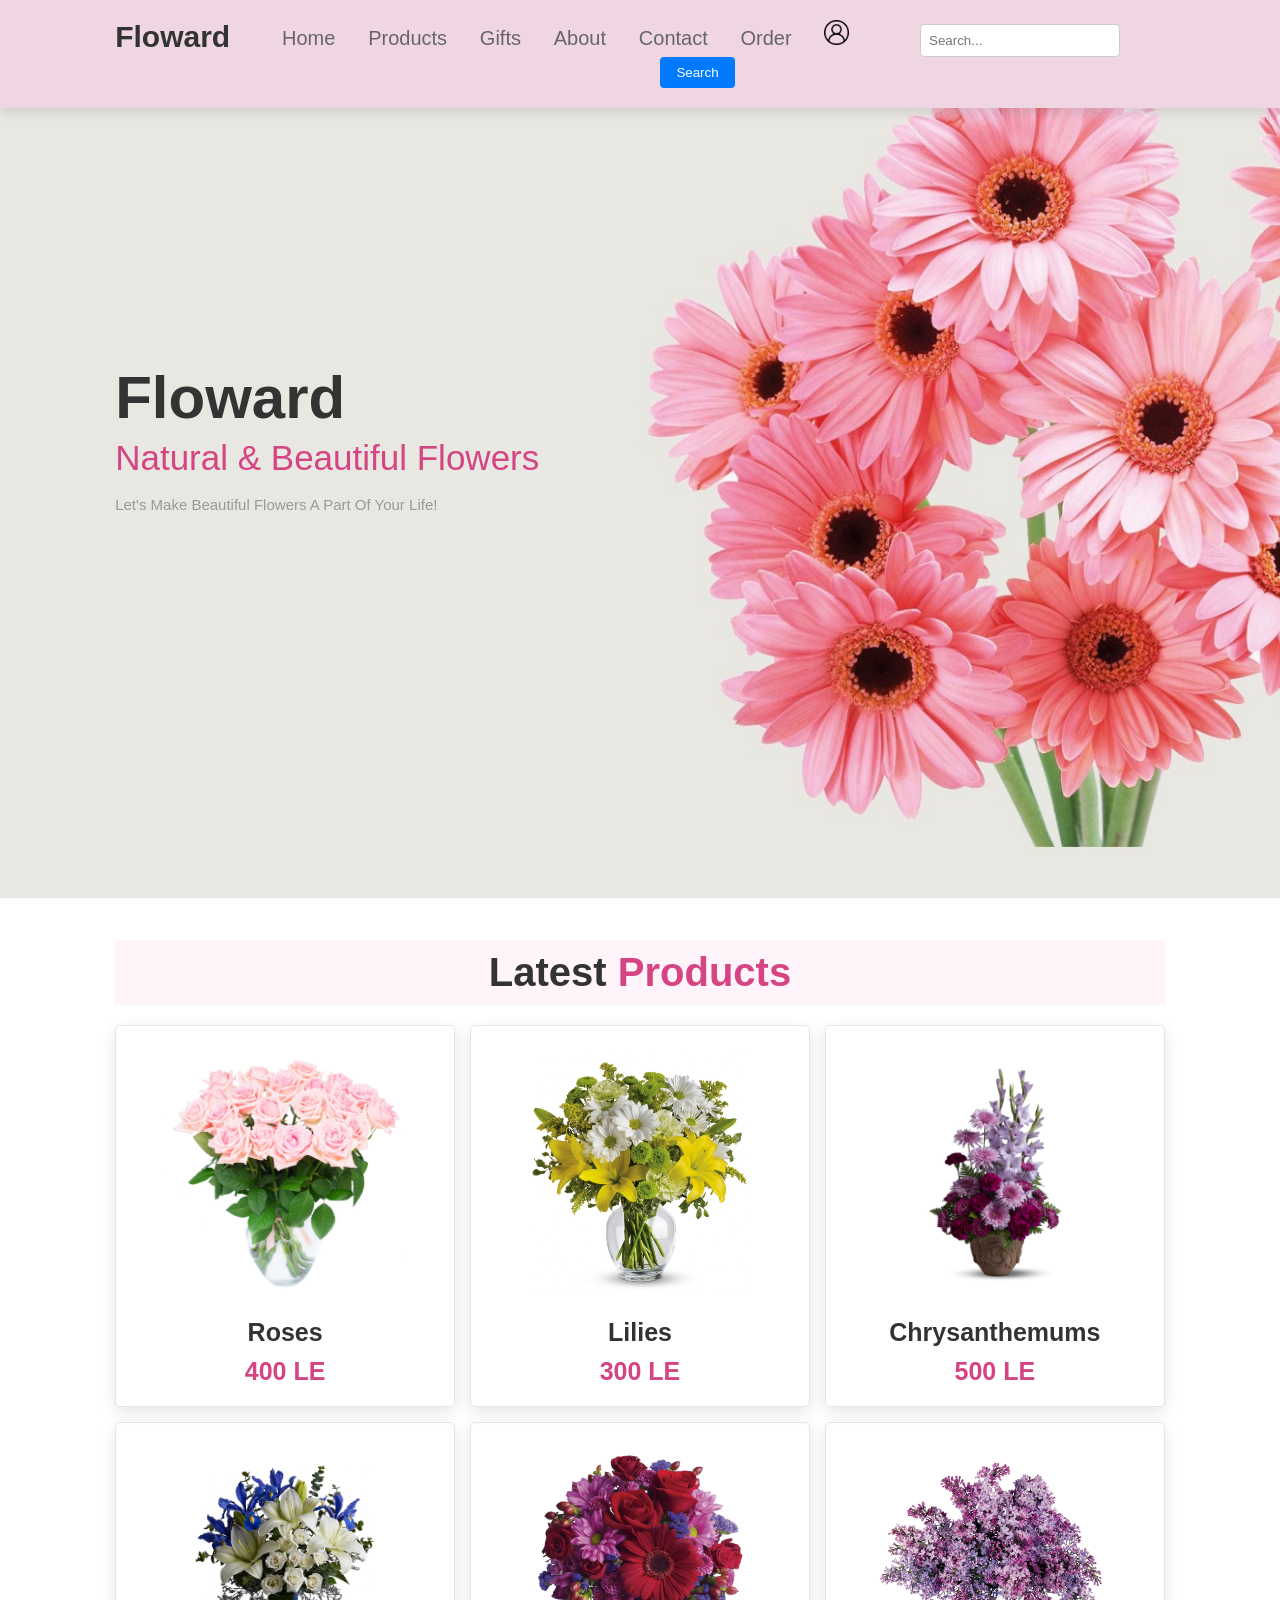
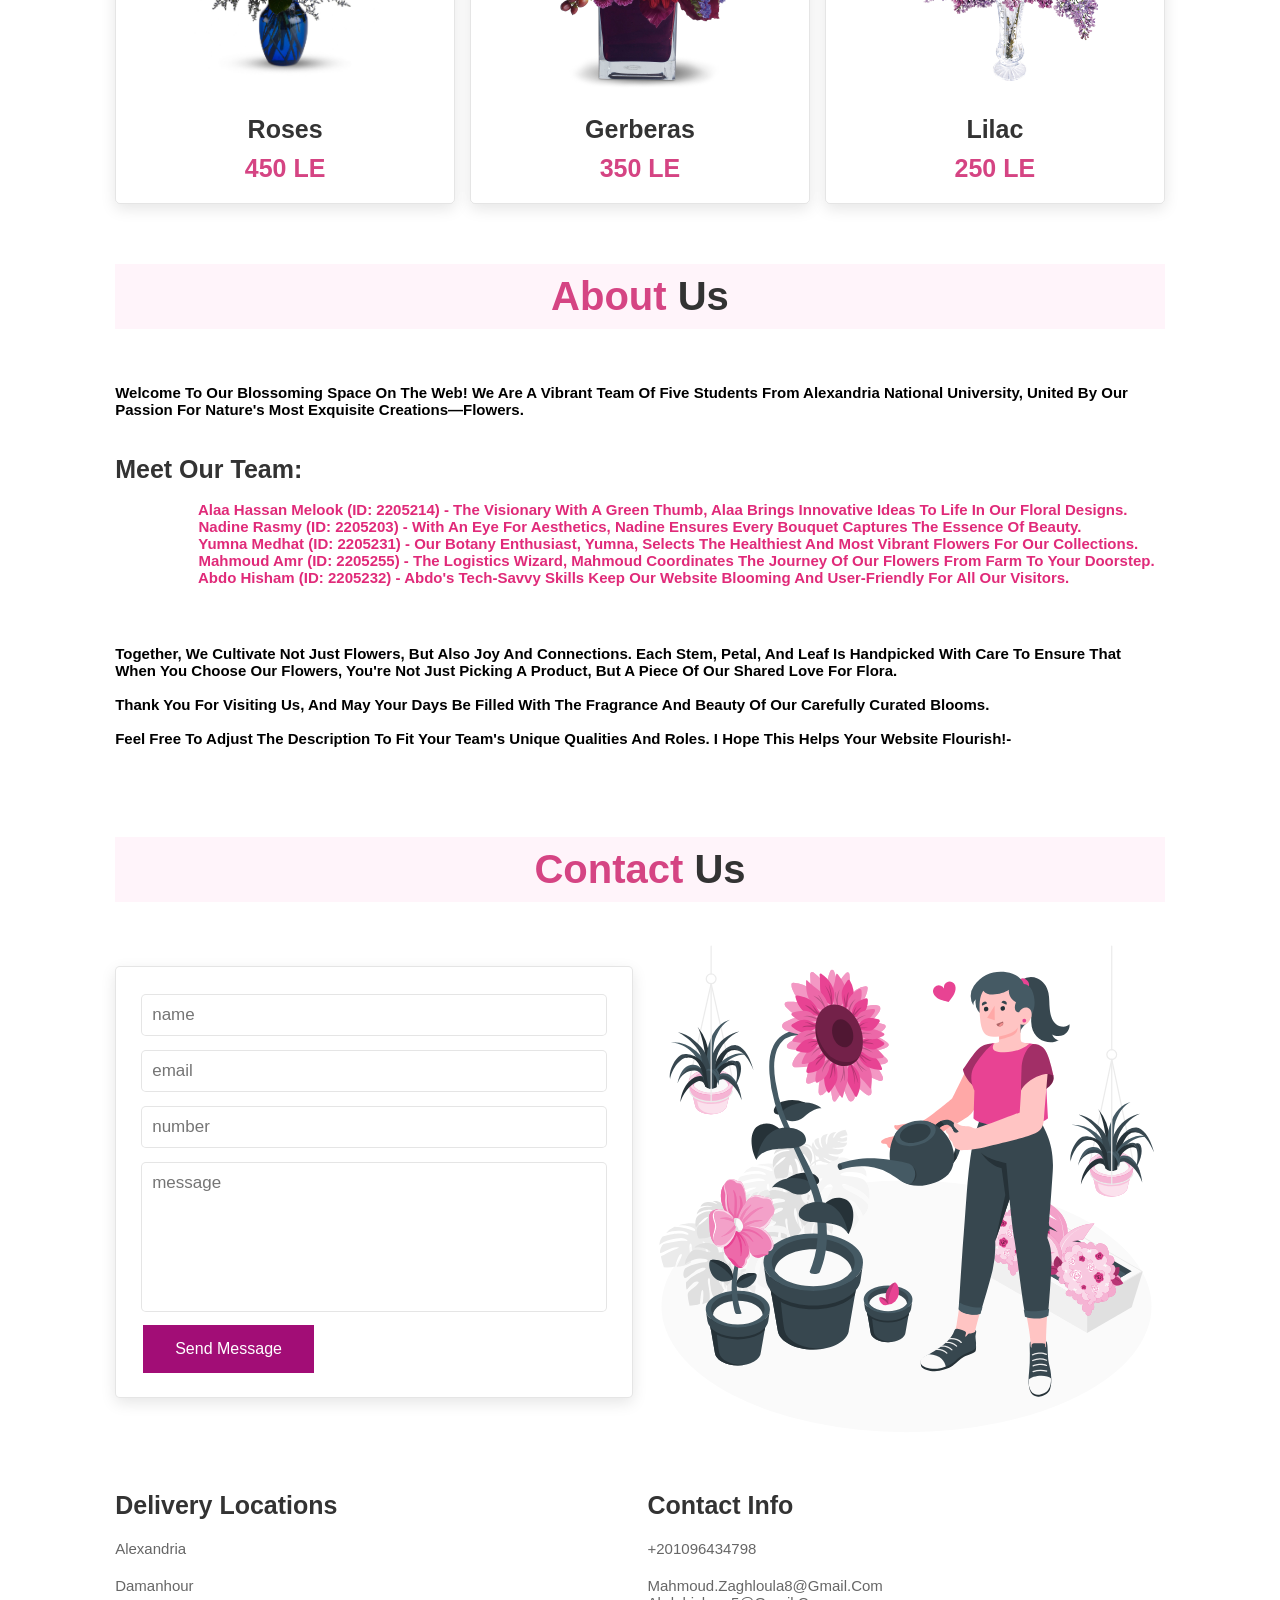
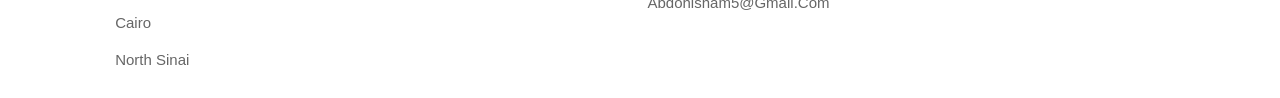
==== index.html @ 8213e1e5 "first commit" ====
<!DOCTYPE html>
<html lang="en">

<head>
    <meta charset="UTF-8">
    <meta http-equiv="X-UA-Compatible" content="IE=edge">
    <meta name="viewport" content="width=device-width, initial-scale=1.0">
    <link rel='stylesheet' type='text/css' media='screen' href='style.css'>
    <script src='script.js'></script>
    <title>Flower</title>      
</head>

<body>
    <header>
        <p class="logo">Floward<span></span></p>

         <nav class="navbar">
            <a href="#home" onclick="navigateTo('home')">home</a>
            <a href="#products" onclick="navigateTo('products')">products</a>
            <a href="gifts.html" onclick="navigateTo('gifts')">gifts</a>
            <a href="#about" onclick="navigateTo('about')">about</a>
            <a href="#contact" onclick="navigateTo('contact')">contact</a>
            <a href="payment.html" onclick="navigateTo('order')">order</a>
            <a href="register_form.php">
                <img src="images\user_1144760.png" alt="logo" width="25" height="25">
            </a>
            <input type="text" id="search" placeholder="Search...">
            <button type="button" id="search-button">Search</button>
            </div>
        </nav>
    </header>
                
    <section class="home" id="home">

        <div class="content">
            <h3>Floward</h3>
            <span> natural & beautiful flowers </span>
            <p>Let's make beautiful flowers a part of your life!</p>
            <br>
        </div>

    </section>

    <section class="products" id="products">

        <h1 class="heading"> latest <span>products</span> </h1>

        <div class="box-container">

            <div class="box">

                <div class="image">
                    <img src="images\Boq 1.jpg" alt="">
                    <div class="icons">

                        <a href="payment.html" class="cart-btn">BUY</a>

                    </div>
                </div>
                <div class="content">
                    <h3>Roses</h3>
                    <div class="price"> 400 LE <span></span> </div>
                </div>
            </div>

            <div class="box">

                <div class="image">
                    <img src="images\Boq 2.jpg" alt="">
                    <div class="icons">

                        <a href="payment.html" class="cart-btn">BUY</a>
                    </div>
                </div>
                <div class="content">
                    <h3>Lilies</h3>
                    <div class="price"> 300 LE </div>
                </div>
            </div>

            <div class="box">

                <div class="image">
                    <img src="images\Boq 3.jpg" alt="">
                    <div class="icons">

                        <a href="payment.html" class="cart-btn">BUY</a>

                    </div>
                </div>
                <div class="content">
                    <h3>Chrysanthemums</h3>
                    <div class="price"> 500 LE </div>
                </div>
            </div>

            <div class="box">

                <div class="image">
                    <img src="images\Boq 4.jpg" alt="">
                    <div class="icons">

                        <a href="payment.html" class="cart-btn">BUY</a>

                    </div>
                </div>
                <div class="content">
                    <h3>Roses</h3>
                    <div class="price"> 450 LE </div>
                </div>
            </div>

            <div class="box">

                <div class="image">
                    <img src="images\Boq 6.jpg" alt="">
                    <div class="icons">

                        <a href="payment.html" class="cart-btn">BUY</a>

                    </div>
                </div>
                <div class="content">
                    <h3>Gerberas</h3>
                    <div class="price"> 350 LE </div>
                </div>
            </div>

            <div class="box">

                <div class="image">
                    <img src="images\Boq 7.jpg" alt="">
                    <div class="icons">
                        <a href="payment.html" class="cart-btn">BUY</a>
                    </div>
                </div>
                <div class="content">
                    <h3>Lilac</h3>
                    <div class="price"> 250 LE </div>
                </div>
            </div>



    </section>

<!-------------------------------------------------------------------------------------------------->

    <section class="about" id="about">

        <h1 class="heading"> <span> about </span> us </h1>
        

        <div class="row">



            <div class="content">
                <p><h1>Welcome to our blossoming space on the web! We are a vibrant team of five students from Alexandria National University, united by our passion for nature's most exquisite creations—flowers.</h1></p>

              <br><br>
              <h2> Meet Our Team: </h2>
                <pre><h3>
                    Alaa Hassan Melook (ID: 2205214) - The visionary with a green thumb, Alaa brings innovative ideas to life in our floral designs.
                    Nadine Rasmy (ID: 2205203) - With an eye for aesthetics, Nadine ensures every bouquet captures the essence of beauty.
                    Yumna Medhat (ID: 2205231) - Our botany enthusiast, Yumna, selects the healthiest and most vibrant flowers for our collections.
                    Mahmoud Amr (ID: 2205255) - The logistics wizard, Mahmoud coordinates the journey of our flowers from farm to your doorstep.
                    Abdo Hisham (ID: 2205232) - Abdo's tech-savvy skills keep our website blooming and user-friendly for all our visitors.
                </h3>
               </pre></div><h1>
                Together, we cultivate not just flowers, but also joy and connections. Each stem, petal, and leaf is handpicked with care to ensure that when you choose our flowers, you're not just picking a product, but a piece of our shared love for flora.
                <br><br>
                Thank you for visiting us, and may your days be filled with the fragrance and beauty of our carefully curated blooms. <br><br>
                Feel free to adjust the description to fit your team's unique qualities and roles. I hope this helps your website flourish!-
            </h1>
        </div>
    </section>
            </div>

        </div>

    </section>

    <!-------------------------------------------------------------------------------------------------->
    
    <section class="contact" id="contact">

        <h1 class="heading"> <span> contact </span> us </h1>

        <div class="row">
            <form action="contact.php" method="post">
                <input type="text" name="name" placeholder="name" class="box">
                <input type="email" name="email" placeholder="email" class="box">
                <input type="number" name="number" placeholder="number" class="box">
                <textarea name="message" class="box" placeholder="message" id="" cols="30" rows="10"></textarea>
                <button type="submit" class="submit-btn">Send Message</button>
            </form>

            <div class="image">
                <img src="images\contact-img.svg" alt="">
            </div>

        </div>

    </section>
</section>


<section class="footer">

    <div class="box-container">
        <div class="box">
            <h3>Delivery locations</h3>
            <a href="#">Alexandria</a>
            <a href="#">Damanhour</a>
            <a href="#">Cairo</a>
            <a href="#">North Sinai</a>
        </div>

        <div class="box">
            <h3>contact info</h3>
            <a>+201096434798</a>
            <a href="#">mahmoud.zaghloula8@gmail.com <br>
                        abdohisham5@gmail.com</a>
        </div>
    </div>
   
<!-------------------------------------------------------------------------------------------------->
---- style.css ----
:root{
    --pink:#d54483;
}

*{
    margin:0; padding:0;
    box-sizing: border-box;
    font-family: Verdana, Geneva, Tahoma, sans-serif;
    text-transform: capitalize;
    transition: .1s linear;
    text-decoration: none;
    scroll-behavior: smooth;
}

html{
    font-size: 62.5%;
}

section{
    padding:2rem 9%;
}

.heading{
    text-align: center;
    font-size: 4rem;
    color:#333;
    padding:1rem;
    margin:2rem 0;
    background:rgba(255, 51, 153,.05);
    
}

.list {font-size: 15px;
 }

.heading span{
    color:var(--pink);
}

.btn{
    display: inline-block;
    margin-top: 1rem;
    border-radius: 5rem;
    background:#333;
    color:#fff;
    padding:.9rem 3.5rem;
    cursor: pointer;
    font-size: 1.7rem;
}

.btn:hover{
    background:var(--pink);
}

header{
    position: fixed;
    top:0; left:0; right:0;
    background:#f0d5e2;
    padding:2rem 9%;
    display: flex;
    text-align: center;
    justify-content: space-between;
    z-index: 1000;
    box-shadow: 0 .5rem 1rem rgba(0,0,0,.1);
    
    
}

header .logo{
    font-size: 3rem;
    color:#333;
    font-weight: bold;
}

header .logo span{
    color:var(--pink);
}

header .navbar a{
    font-size: 2rem;
    padding:0 1.5rem;
    color:#666;
    
}

header .navbar a:hover{
    color:var(--pink);
}


header .fa-bars{
    font-size: 3rem;
    color:#333;
    border-radius: .5rem;
    padding:.5rem 1.5rem;
    cursor: pointer;
    border:.1rem solid rgba(0,0,0,.3);
    display: none;
}
.home{
    display: flex;
    align-items: center;
    min-height: 100vh;
    background:url(images/slide-01.jpg) no-repeat;
    background-size: cover;
    background-position: center;
}

.home .content{
    max-width: 50rem;
}

.home .content h3{
    font-size: 6rem;
    color:#333;
}

.home .content span{
    font-size: 3.5rem;
    color:var(--pink);
    padding:1rem 0;
    line-height: 1.5;
}

.home .content p{
    font-size: 1.5rem;
    color:#999;
    padding:1rem 0;
    line-height: 1.5;
}

.about .row{
    display: flex;
    align-items: center;
    gap:2rem;
    flex-wrap: wrap;
    padding:2rem 0;
    padding-bottom: 3rem;
}

.about .row .content p{
    font-size: 1.5rem;
    color:#999;
    padding:.5rem 0;
    padding-top: 1rem;
    line-height: 1.5;
}
.about .content h2{
    color: #333;
    font-size: 2.5rem;
}
.about .content h3{
    color: #e02a79;
    font-size: 1.5rem;
}
.products .box-container{
    display: flex;
    flex-wrap: wrap;
    gap:1.5rem;
}

.products .box-container .box{
    flex:1 1 30rem;
    box-shadow: 0 .5rem 1.5rem rgba(0,0,0,.1);
    border-radius: .5rem;
    border:.1rem solid rgba(0,0,0,.1);
    position: relative;    
}


.products .box-container .box .image{
    position: relative;
    text-align: center;
    padding-top: 2rem;
    overflow:hidden;
}

.products .box-container .box .image img{
    height:25rem;
}

.products .box-container .box:hover .image img{
    transform: scale(1.1);
}

.products .box-container .box .image .icons{
    position: absolute;
    bottom:-7rem; left:0; right:0;
    display: flex;
}

.products .box-container .box:hover .image .icons{
    bottom:0;
}

.products .box-container .box .image .icons a{
    height: 5rem;
    line-height: 5rem;
    font-size: 2rem;
    width:50%;
    background:var(--pink);
    color:#fff;
}

.products .box-container .box .image .icons .cart-btn{
    border-left: .1rem solid #fff7;
    border-right: .1rem solid #fff7;
    width:100%;
}

.products .box-container .box .image .icons a:hover{
    background:#333;
}

.products .box-container .box .content{
    padding:2rem;
    text-align: center;
}

.products .box-container .box .content h3{
    font-size: 2.5rem;
    color:#333;
}

.products .box-container .box .content .price{
    font-size: 2.5rem;
    color:var(--pink);
    font-weight: bolder;
    padding-top: 1rem;
}

.products .box-container .box .content .price span{
    font-size: 1.5rem;
    color:#adaaaa;
    font-weight: lighter;
    text-decoration: line-through;
}


.contact .row{
    display: flex;
    flex-wrap: wrap-reverse;
    gap:1.5rem;
    align-items: center;
}

.contact .row form{
    flex:1 1 40rem;
    padding:2rem 2.5rem;
    box-shadow: 0 .5rem 1.5rem rgba(0,0,0,.1);
    border:.1rem solid rgba(0,0,0,.1);
    background: #fff;
    border-radius: .5rem;
}

.contact .row .image{
    flex:1 1 40rem;
}

.contact .row .image img{
    width: 100%;
}

.contact .row form .box{
    padding:1rem;
    font-size: 1.7rem;
    color:#333;
    text-transform: none;
    border:.1rem solid rgba(0,0,0,.1);
    border-radius: .5rem;
    margin:.7rem 0;
    width: 100%;
}

.contact .row form .box:focus{
    border-color: var(--pink);
}

.contact .row form textarea{
    height: 15rem;
    resize: none;
}

.footer .box-container{
    display: flex;
    flex-wrap: wrap;
    gap:1.5rem;
}

.footer .box-container .box{
    flex:1 1 25rem;
}

.footer .box-container .box h3{
    color:#333;
    font-size: 2.5rem;
    padding:1rem 0;
}

.footer .box-container .box a{
    display: block;
    color:#666;
    font-size: 1.5rem;
    padding:1rem 0;
}

.footer .box-container .box a:hover{
    color:var(--pink);
    text-decoration: underline;
}


.search-container {
display: flex;
align-items: center;
}

#search {
padding: 8px;
border: 1px solid #ccc;
border-radius: 4px;
margin-right: 8px;
width: 200px;
margin-left: 50px;
}

#search-button {
padding: 8px 16px;
border: none;
background-color: #007bff;
color: #fff;
border-radius: 4px;
cursor: pointer;
}

#search-button:hover {
background-color: #0056b3;
}
.container{
    min-height: 100vh;
    display: flex;
    align-items: center;
    justify-content: center;
    padding:20px;
    padding-bottom: 60px;
 }
 
 .container .content{
    text-align: center;
 }
 
 .container .content h3{
    font-size: 30px;
    color:#333;
 }
 
 .container .content h3 span{
    background: rgb(220, 20, 143);
    color:#fff;
    border-radius: 5px;
    padding:0 15px;
 }
 
 .container .content h1{
    font-size: 50px;
    color:#333;
 }
 
 .container .content h1 span{
    color:rgb(220, 20, 163);
 }
 
 .container .content p{
    font-size: 25px;
    margin-bottom: 20px;
 }
 
 .container .content .btn{
    display: inline-block;
    padding:10px 30px;
    font-size: 20px;
    background: #333;
    color:#fff;
    margin:0 5px;
    text-transform: capitalize;
 }
 
 .container .content .btn:hover{
    background: rgb(220, 20, 190);
 }
 
 .form-container{
    min-height: 100vh;
    display: flex;
    align-items: center;
    justify-content: center;
    padding:20px;
    padding-bottom: 60px;
    background: #eee;
 }
 
 .form-container form{
    padding:20px;
    border-radius: 5px;
    box-shadow: 0 5px 10px rgba(0,0,0,.1);
    background: #fff;
    text-align: center;
    width: 500px;
 }
 
 .form-container form h3{
    font-size: 30px;
    text-transform: uppercase;
    margin-bottom: 10px;
    color:#333;
 }
 
 .form-container form input,
 .form-container form select{
    width: 100%;
    padding:10px 15px;
    font-size: 17px;
    margin:8px 0;
    background: #eee;
    border-radius: 5px;
 }
 
 .form-container form select option{
    background: #fff;
 }
 
 .form-container form .form-btn{
    background: #fbd0d9;
    color:rgb(220, 20, 147);
    text-transform: capitalize;
    font-size: 20px;
    cursor: pointer;
 }
 
 .form-container form .form-btn:hover{
    background: rgb(220, 20, 133);
    color:#fff;
 }
 
 .form-container form p{
    margin-top: 10px;
    font-size: 20px;
    color:#333;
 }
 
 .form-container form p a{
    color:rgb(199, 76, 148);
 }
 
 .form-container form .error-msg{
    margin:10px 0;
    display: block;
    background: rgb(240, 51, 218);
    color:#fff;
    border-radius: 5px;
    font-size: 20px;
    padding:10px;
 }
 .submit-btn {
    background-color: #a20d76; /* Blue */
    border: none;
    color: white;
    padding: 15px 32px;
    text-align: center;
    text-decoration: none;
    display: inline-block;
    font-size: 16px;
    margin: 4px 2px;
    cursor: pointer;
    transition-duration: 0.4s;
}

.submit-btn:hover {
    background-color: #0056b3; /* Darker blue */
    color: white;
}
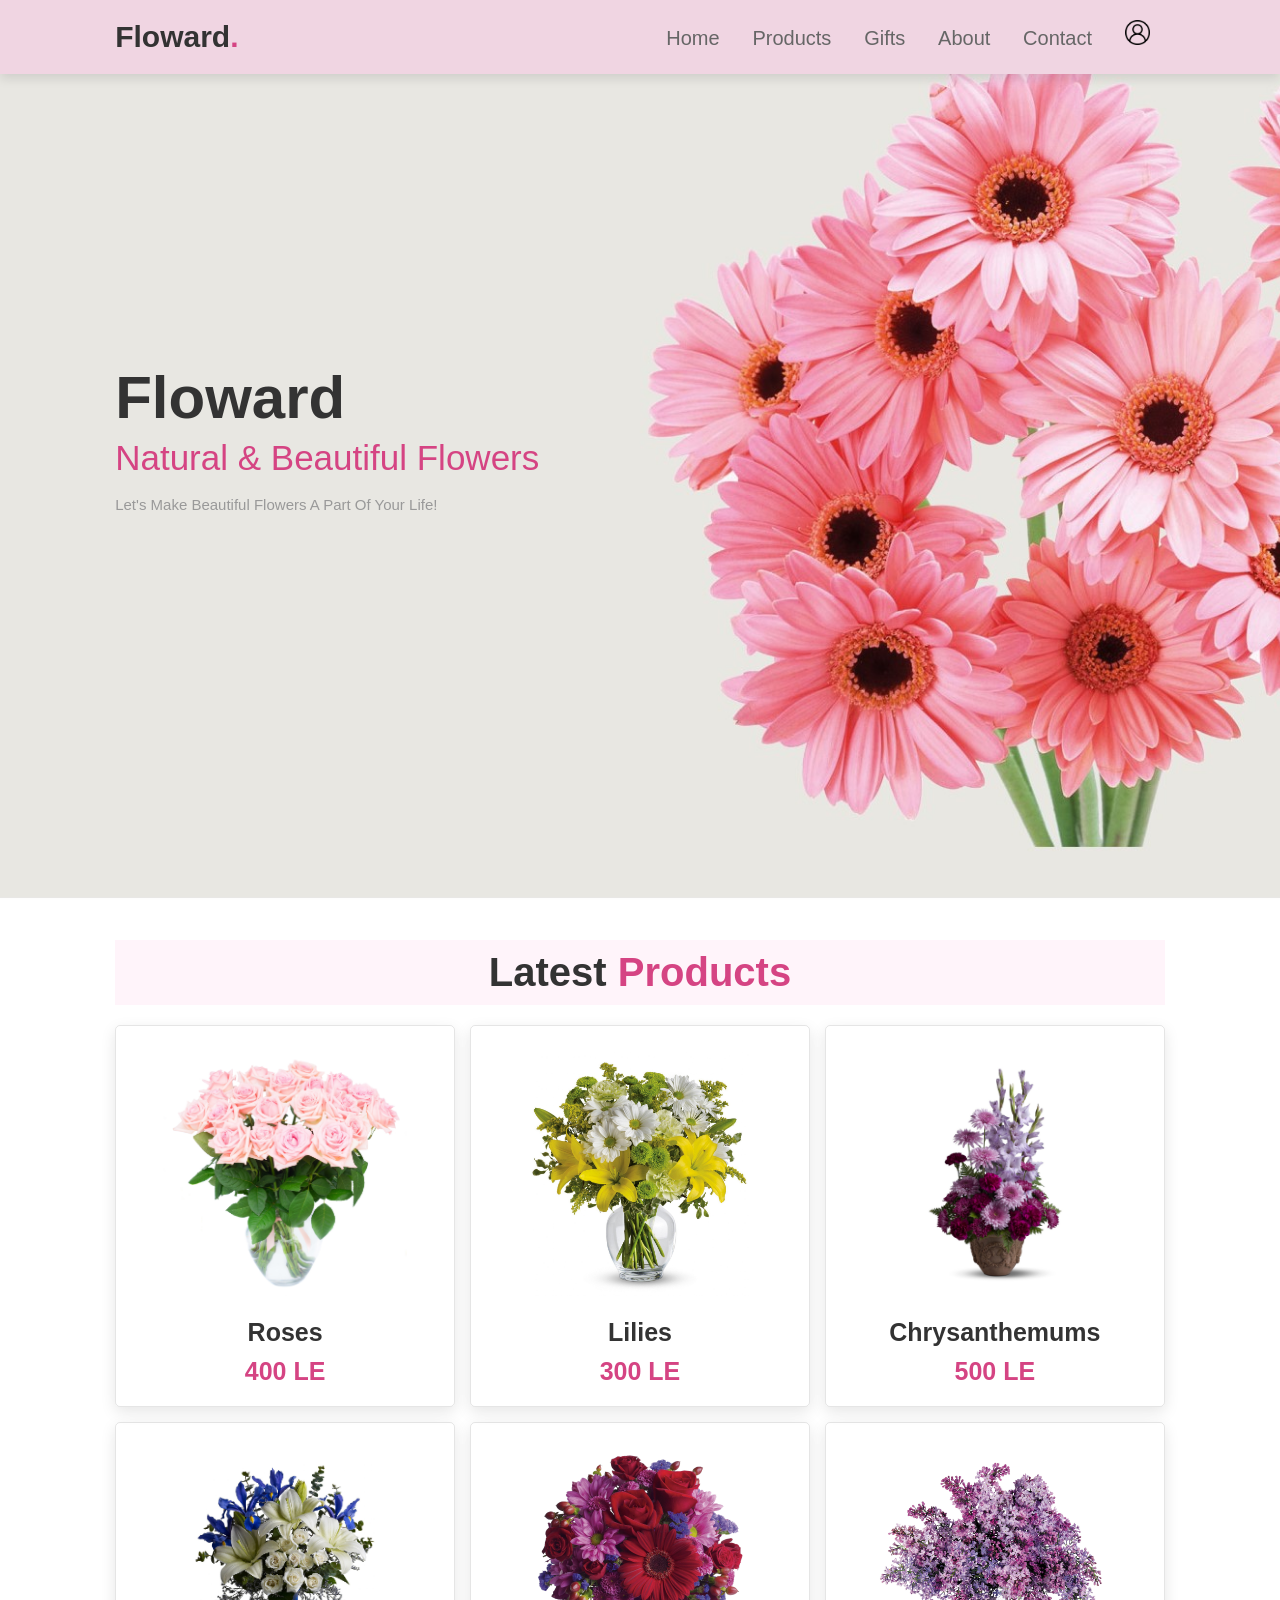
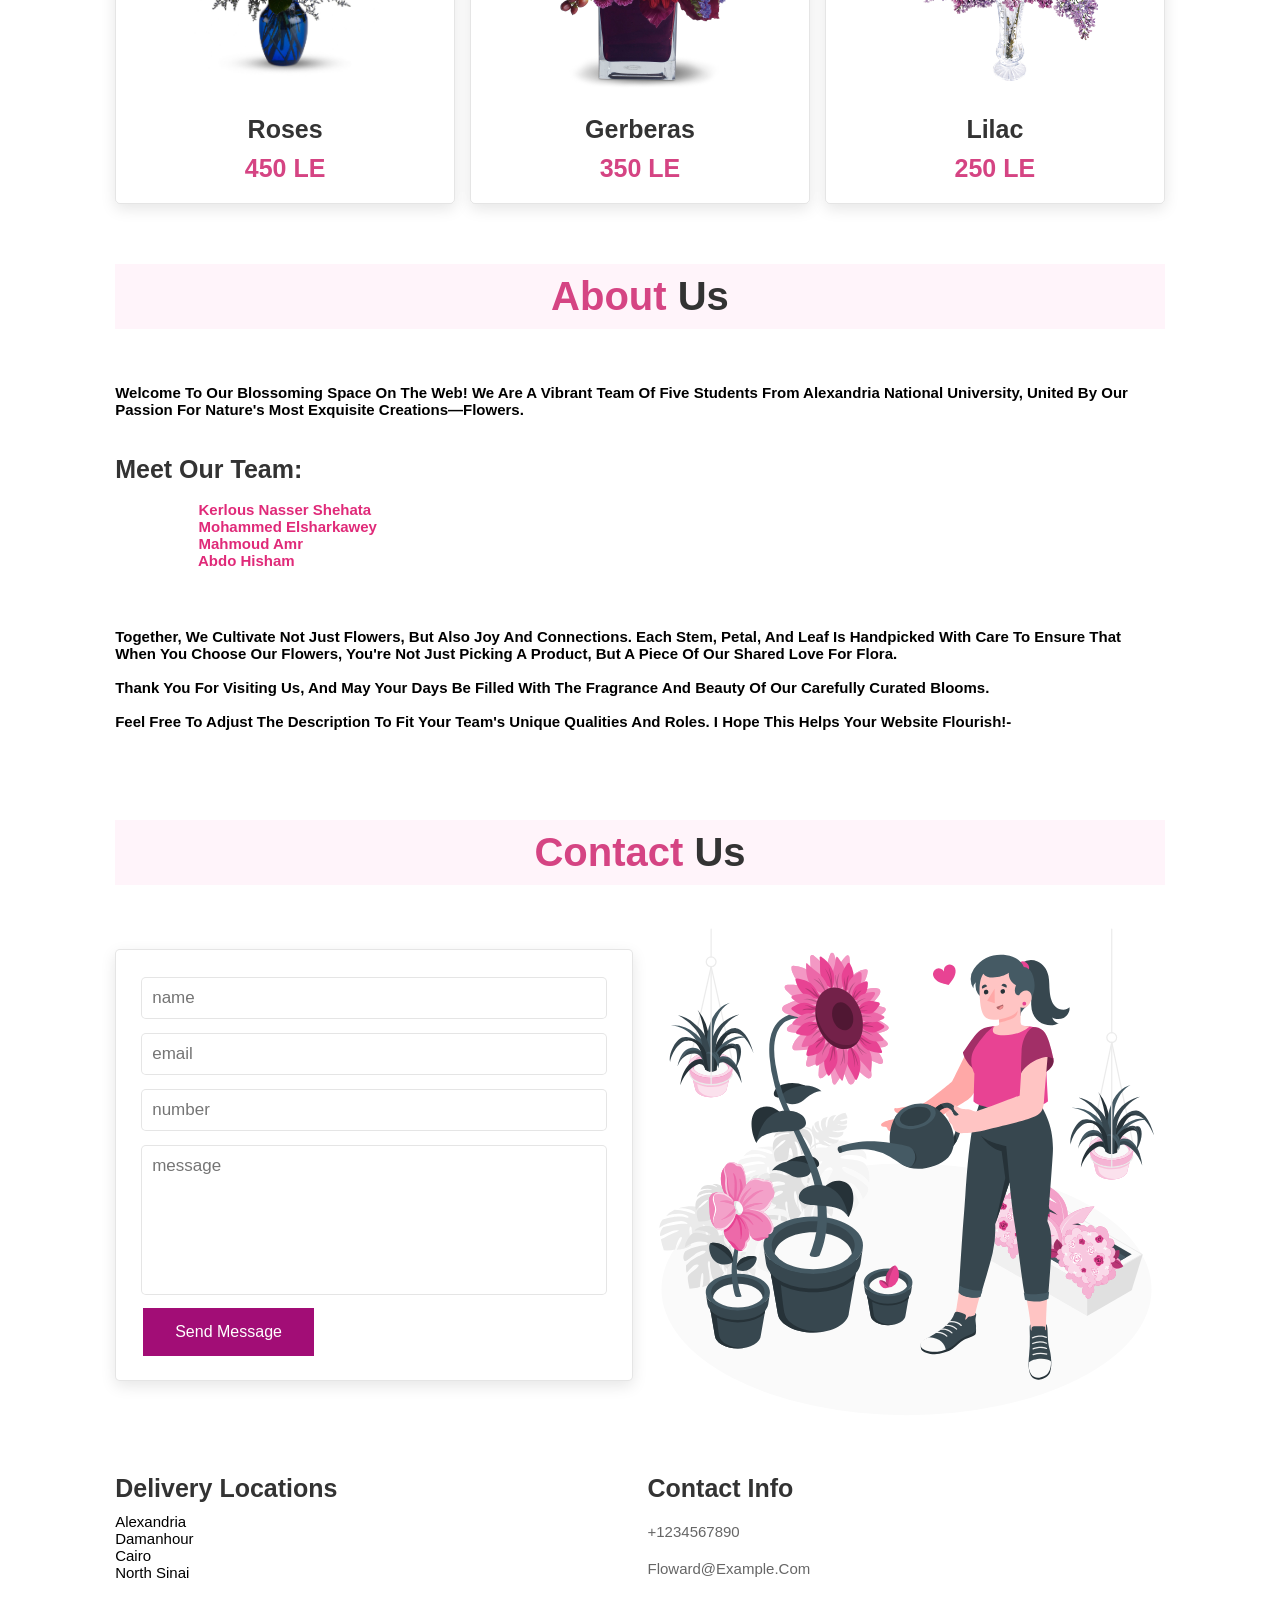
==== commit bb7d0a17: "edits (1)" ====
--- a/index.html
+++ b/index.html
@@ -6,13 +6,12 @@
     <meta http-equiv="X-UA-Compatible" content="IE=edge">
     <meta name="viewport" content="width=device-width, initial-scale=1.0">
     <link rel='stylesheet' type='text/css' media='screen' href='style.css'>
-    <script src='script.js'></script>
     <title>Flower</title>      
 </head>
 
 <body>
     <header>
-        <p class="logo">Floward<span></span></p>
+        <a href="#" class="logo">Floward<span>.</span></a>
 
          <nav class="navbar">
             <a href="#home" onclick="navigateTo('home')">home</a>
@@ -20,12 +19,9 @@
             <a href="gifts.html" onclick="navigateTo('gifts')">gifts</a>
             <a href="#about" onclick="navigateTo('about')">about</a>
             <a href="#contact" onclick="navigateTo('contact')">contact</a>
-            <a href="payment.html" onclick="navigateTo('order')">order</a>
             <a href="register_form.php">
                 <img src="images\user_1144760.png" alt="logo" width="25" height="25">
             </a>
-            <input type="text" id="search" placeholder="Search...">
-            <button type="button" id="search-button">Search</button>
             </div>
         </nav>
     </header>
@@ -161,11 +157,10 @@
               <br><br>
               <h2> Meet Our Team: </h2>
                 <pre><h3>
-                    Alaa Hassan Melook (ID: 2205214) - The visionary with a green thumb, Alaa brings innovative ideas to life in our floral designs.
-                    Nadine Rasmy (ID: 2205203) - With an eye for aesthetics, Nadine ensures every bouquet captures the essence of beauty.
-                    Yumna Medhat (ID: 2205231) - Our botany enthusiast, Yumna, selects the healthiest and most vibrant flowers for our collections.
-                    Mahmoud Amr (ID: 2205255) - The logistics wizard, Mahmoud coordinates the journey of our flowers from farm to your doorstep.
-                    Abdo Hisham (ID: 2205232) - Abdo's tech-savvy skills keep our website blooming and user-friendly for all our visitors.
+                    kerlous nasser shehata 
+                    Mohammed Elsharkawey 
+                    Mahmoud Amr 
+                    Abdo Hisham 
                 </h3>
                </pre></div><h1>
                 Together, we cultivate not just flowers, but also joy and connections. Each stem, petal, and leaf is handpicked with care to ensure that when you choose our flowers, you're not just picking a product, but a piece of our shared love for flora.
@@ -188,7 +183,7 @@
         <h1 class="heading"> <span> contact </span> us </h1>
 
         <div class="row">
-            <form action="contact.php" method="post">
+            <form id="contactForm" method="POST">
                 <input type="text" name="name" placeholder="name" class="box">
                 <input type="email" name="email" placeholder="email" class="box">
                 <input type="number" name="number" placeholder="number" class="box">
@@ -211,18 +206,18 @@
     <div class="box-container">
         <div class="box">
             <h3>Delivery locations</h3>
-            <a href="#">Alexandria</a>
-            <a href="#">Damanhour</a>
-            <a href="#">Cairo</a>
-            <a href="#">North Sinai</a>
+            <p>Alexandria</p>
+            <p>Damanhour</p>
+            <p>Cairo</p>
+            <p>North Sinai</p>
         </div>
 
         <div class="box">
             <h3>contact info</h3>
-            <a>+201096434798</a>
-            <a href="#">mahmoud.zaghloula8@gmail.com <br>
-                        abdohisham5@gmail.com</a>
+            <a href="tel:+1234567890">+1234567890</a>
+            <a  href="mailto:floward@example.com">floward@example.com</a>
         </div>
     </div>
    
+    <script src='script.js'></script>
 <!-------------------------------------------------------------------------------------------------->
--- a/style.css
+++ b/style.css
@@ -1,481 +1,457 @@
-:root{
-    --pink:#d54483;
-}
-
-*{
-    margin:0; padding:0;
-    box-sizing: border-box;
-    font-family: Verdana, Geneva, Tahoma, sans-serif;
-    text-transform: capitalize;
-    transition: .1s linear;
-    text-decoration: none;
-    scroll-behavior: smooth;
-}
-
-html{
-    font-size: 62.5%;
-}
-
-section{
-    padding:2rem 9%;
-}
-
-.heading{
-    text-align: center;
-    font-size: 4rem;
-    color:#333;
-    padding:1rem;
-    margin:2rem 0;
-    background:rgba(255, 51, 153,.05);
-    
-}
-
-.list {font-size: 15px;
- }
-
-.heading span{
-    color:var(--pink);
-}
-
-.btn{
-    display: inline-block;
-    margin-top: 1rem;
-    border-radius: 5rem;
-    background:#333;
-    color:#fff;
-    padding:.9rem 3.5rem;
-    cursor: pointer;
-    font-size: 1.7rem;
-}
-
-.btn:hover{
-    background:var(--pink);
-}
-
-header{
-    position: fixed;
-    top:0; left:0; right:0;
-    background:#f0d5e2;
-    padding:2rem 9%;
-    display: flex;
-    text-align: center;
-    justify-content: space-between;
-    z-index: 1000;
-    box-shadow: 0 .5rem 1rem rgba(0,0,0,.1);
-    
-    
-}
-
-header .logo{
-    font-size: 3rem;
-    color:#333;
-    font-weight: bold;
-}
-
-header .logo span{
-    color:var(--pink);
-}
-
-header .navbar a{
-    font-size: 2rem;
-    padding:0 1.5rem;
-    color:#666;
-    
-}
-
-header .navbar a:hover{
-    color:var(--pink);
-}
-
-
-header .fa-bars{
-    font-size: 3rem;
-    color:#333;
-    border-radius: .5rem;
-    padding:.5rem 1.5rem;
-    cursor: pointer;
-    border:.1rem solid rgba(0,0,0,.3);
-    display: none;
-}
-.home{
-    display: flex;
-    align-items: center;
-    min-height: 100vh;
-    background:url(images/slide-01.jpg) no-repeat;
-    background-size: cover;
-    background-position: center;
-}
-
-.home .content{
-    max-width: 50rem;
-}
-
-.home .content h3{
-    font-size: 6rem;
-    color:#333;
-}
-
-.home .content span{
-    font-size: 3.5rem;
-    color:var(--pink);
-    padding:1rem 0;
-    line-height: 1.5;
-}
-
-.home .content p{
-    font-size: 1.5rem;
-    color:#999;
-    padding:1rem 0;
-    line-height: 1.5;
-}
-
-.about .row{
-    display: flex;
-    align-items: center;
-    gap:2rem;
-    flex-wrap: wrap;
-    padding:2rem 0;
-    padding-bottom: 3rem;
-}
-
-.about .row .content p{
-    font-size: 1.5rem;
-    color:#999;
-    padding:.5rem 0;
-    padding-top: 1rem;
-    line-height: 1.5;
-}
-.about .content h2{
-    color: #333;
-    font-size: 2.5rem;
-}
-.about .content h3{
-    color: #e02a79;
-    font-size: 1.5rem;
-}
-.products .box-container{
-    display: flex;
-    flex-wrap: wrap;
-    gap:1.5rem;
-}
-
-.products .box-container .box{
-    flex:1 1 30rem;
-    box-shadow: 0 .5rem 1.5rem rgba(0,0,0,.1);
-    border-radius: .5rem;
-    border:.1rem solid rgba(0,0,0,.1);
-    position: relative;    
-}
-
-
-.products .box-container .box .image{
-    position: relative;
-    text-align: center;
-    padding-top: 2rem;
-    overflow:hidden;
-}
-
-.products .box-container .box .image img{
-    height:25rem;
-}
-
-.products .box-container .box:hover .image img{
-    transform: scale(1.1);
-}
-
-.products .box-container .box .image .icons{
-    position: absolute;
-    bottom:-7rem; left:0; right:0;
-    display: flex;
-}
-
-.products .box-container .box:hover .image .icons{
-    bottom:0;
-}
-
-.products .box-container .box .image .icons a{
-    height: 5rem;
-    line-height: 5rem;
-    font-size: 2rem;
-    width:50%;
-    background:var(--pink);
-    color:#fff;
-}
-
-.products .box-container .box .image .icons .cart-btn{
-    border-left: .1rem solid #fff7;
-    border-right: .1rem solid #fff7;
-    width:100%;
-}
-
-.products .box-container .box .image .icons a:hover{
-    background:#333;
-}
-
-.products .box-container .box .content{
-    padding:2rem;
-    text-align: center;
-}
-
-.products .box-container .box .content h3{
-    font-size: 2.5rem;
-    color:#333;
-}
-
-.products .box-container .box .content .price{
-    font-size: 2.5rem;
-    color:var(--pink);
-    font-weight: bolder;
-    padding-top: 1rem;
-}
-
-.products .box-container .box .content .price span{
-    font-size: 1.5rem;
-    color:#adaaaa;
-    font-weight: lighter;
-    text-decoration: line-through;
-}
-
-
-.contact .row{
-    display: flex;
-    flex-wrap: wrap-reverse;
-    gap:1.5rem;
-    align-items: center;
-}
-
-.contact .row form{
-    flex:1 1 40rem;
-    padding:2rem 2.5rem;
-    box-shadow: 0 .5rem 1.5rem rgba(0,0,0,.1);
-    border:.1rem solid rgba(0,0,0,.1);
-    background: #fff;
-    border-radius: .5rem;
-}
-
-.contact .row .image{
-    flex:1 1 40rem;
-}
-
-.contact .row .image img{
-    width: 100%;
-}
-
-.contact .row form .box{
-    padding:1rem;
-    font-size: 1.7rem;
-    color:#333;
-    text-transform: none;
-    border:.1rem solid rgba(0,0,0,.1);
-    border-radius: .5rem;
-    margin:.7rem 0;
-    width: 100%;
-}
-
-.contact .row form .box:focus{
-    border-color: var(--pink);
-}
-
-.contact .row form textarea{
-    height: 15rem;
-    resize: none;
-}
-
-.footer .box-container{
-    display: flex;
-    flex-wrap: wrap;
-    gap:1.5rem;
-}
-
-.footer .box-container .box{
-    flex:1 1 25rem;
-}
-
-.footer .box-container .box h3{
-    color:#333;
-    font-size: 2.5rem;
-    padding:1rem 0;
-}
-
-.footer .box-container .box a{
-    display: block;
-    color:#666;
-    font-size: 1.5rem;
-    padding:1rem 0;
-}
-
-.footer .box-container .box a:hover{
-    color:var(--pink);
-    text-decoration: underline;
-}
-
-
-.search-container {
-display: flex;
-align-items: center;
-}
-
-#search {
-padding: 8px;
-border: 1px solid #ccc;
-border-radius: 4px;
-margin-right: 8px;
-width: 200px;
-margin-left: 50px;
-}
-
-#search-button {
-padding: 8px 16px;
-border: none;
-background-color: #007bff;
-color: #fff;
-border-radius: 4px;
-cursor: pointer;
-}
-
-#search-button:hover {
-background-color: #0056b3;
-}
-.container{
-    min-height: 100vh;
-    display: flex;
-    align-items: center;
-    justify-content: center;
-    padding:20px;
-    padding-bottom: 60px;
- }
- 
- .container .content{
-    text-align: center;
- }
- 
- .container .content h3{
-    font-size: 30px;
-    color:#333;
- }
- 
- .container .content h3 span{
-    background: rgb(220, 20, 143);
-    color:#fff;
-    border-radius: 5px;
-    padding:0 15px;
- }
- 
- .container .content h1{
-    font-size: 50px;
-    color:#333;
- }
- 
- .container .content h1 span{
-    color:rgb(220, 20, 163);
- }
- 
- .container .content p{
-    font-size: 25px;
-    margin-bottom: 20px;
- }
- 
- .container .content .btn{
-    display: inline-block;
-    padding:10px 30px;
-    font-size: 20px;
-    background: #333;
-    color:#fff;
-    margin:0 5px;
-    text-transform: capitalize;
- }
- 
- .container .content .btn:hover{
-    background: rgb(220, 20, 190);
- }
- 
- .form-container{
-    min-height: 100vh;
-    display: flex;
-    align-items: center;
-    justify-content: center;
-    padding:20px;
-    padding-bottom: 60px;
-    background: #eee;
- }
- 
- .form-container form{
-    padding:20px;
-    border-radius: 5px;
-    box-shadow: 0 5px 10px rgba(0,0,0,.1);
-    background: #fff;
-    text-align: center;
-    width: 500px;
- }
- 
- .form-container form h3{
-    font-size: 30px;
-    text-transform: uppercase;
-    margin-bottom: 10px;
-    color:#333;
- }
- 
- .form-container form input,
- .form-container form select{
-    width: 100%;
-    padding:10px 15px;
-    font-size: 17px;
-    margin:8px 0;
-    background: #eee;
-    border-radius: 5px;
- }
- 
- .form-container form select option{
-    background: #fff;
- }
- 
- .form-container form .form-btn{
-    background: #fbd0d9;
-    color:rgb(220, 20, 147);
-    text-transform: capitalize;
-    font-size: 20px;
-    cursor: pointer;
- }
- 
- .form-container form .form-btn:hover{
-    background: rgb(220, 20, 133);
-    color:#fff;
- }
- 
- .form-container form p{
-    margin-top: 10px;
-    font-size: 20px;
-    color:#333;
- }
- 
- .form-container form p a{
-    color:rgb(199, 76, 148);
- }
- 
- .form-container form .error-msg{
-    margin:10px 0;
-    display: block;
-    background: rgb(240, 51, 218);
-    color:#fff;
-    border-radius: 5px;
-    font-size: 20px;
-    padding:10px;
- }
- .submit-btn {
-    background-color: #a20d76; /* Blue */
-    border: none;
-    color: white;
-    padding: 15px 32px;
-    text-align: center;
-    text-decoration: none;
-    display: inline-block;
-    font-size: 16px;
-    margin: 4px 2px;
-    cursor: pointer;
-    transition-duration: 0.4s;
+:root {
+  --pink: #d54483;
+}
+
+* {
+  margin: 0;
+  padding: 0;
+  box-sizing: border-box;
+  font-family: Verdana, Geneva, Tahoma, sans-serif;
+  text-transform: capitalize;
+  transition: 0.1s linear;
+  text-decoration: none;
+  scroll-behavior: smooth;
+}
+
+html {
+  font-size: 62.5%;
+}
+
+section {
+  padding: 2rem 9%;
+}
+
+.heading {
+  text-align: center;
+  font-size: 4rem;
+  color: #333;
+  padding: 1rem;
+  margin: 2rem 0;
+  background: rgba(255, 51, 153, 0.05);
+}
+
+.list {
+  font-size: 15px;
+}
+
+.heading span {
+  color: var(--pink);
+}
+
+.btn {
+  display: inline-block;
+  margin-top: 1rem;
+  border-radius: 5rem;
+  background: #333;
+  color: #fff;
+  padding: 0.9rem 3.5rem;
+  cursor: pointer;
+  font-size: 1.7rem;
+}
+
+.btn:hover {
+  background: var(--pink);
+}
+
+header {
+  position: fixed;
+  top: 0;
+  left: 0;
+  right: 0;
+  background: #f0d5e2;
+  padding: 2rem 9%;
+  display: flex;
+  text-align: center;
+  justify-content: space-between;
+  z-index: 1000;
+  box-shadow: 0 0.5rem 1rem rgba(0, 0, 0, 0.1);
+}
+
+header .logo {
+  font-size: 3rem;
+  color: #333;
+  font-weight: bold;
+}
+
+header .logo span {
+  color: var(--pink);
+}
+
+header .navbar a {
+  font-size: 2rem;
+  padding: 0 1.5rem;
+  color: #666;
+}
+
+header .navbar a:hover {
+  color: var(--pink);
+}
+
+header .fa-bars {
+  font-size: 3rem;
+  color: #333;
+  border-radius: 0.5rem;
+  padding: 0.5rem 1.5rem;
+  cursor: pointer;
+  border: 0.1rem solid rgba(0, 0, 0, 0.3);
+  display: none;
+}
+.home {
+  display: flex;
+  align-items: center;
+  min-height: 100vh;
+  background: url(images/slide-01.jpg) no-repeat;
+  background-size: cover;
+  background-position: center;
+}
+
+.home .content {
+  max-width: 50rem;
+}
+
+.home .content h3 {
+  font-size: 6rem;
+  color: #333;
+}
+
+.home .content span {
+  font-size: 3.5rem;
+  color: var(--pink);
+  padding: 1rem 0;
+  line-height: 1.5;
+}
+
+.home .content p {
+  font-size: 1.5rem;
+  color: #999;
+  padding: 1rem 0;
+  line-height: 1.5;
+}
+
+.about .row {
+  display: flex;
+  align-items: center;
+  gap: 2rem;
+  flex-wrap: wrap;
+  padding: 2rem 0;
+  padding-bottom: 3rem;
+}
+
+.about .row .content p {
+  font-size: 1.5rem;
+  color: #999;
+  padding: 0.5rem 0;
+  padding-top: 1rem;
+  line-height: 1.5;
+}
+.about .content h2 {
+  color: #333;
+  font-size: 2.5rem;
+}
+.about .content h3 {
+  color: #e02a79;
+  font-size: 1.5rem;
+}
+.products .box-container {
+  display: flex;
+  flex-wrap: wrap;
+  gap: 1.5rem;
+}
+
+.products .box-container .box {
+  flex: 1 1 30rem;
+  box-shadow: 0 0.5rem 1.5rem rgba(0, 0, 0, 0.1);
+  border-radius: 0.5rem;
+  border: 0.1rem solid rgba(0, 0, 0, 0.1);
+  position: relative;
+}
+
+.products .box-container .box .image {
+  position: relative;
+  text-align: center;
+  padding-top: 2rem;
+  overflow: hidden;
+}
+
+.products .box-container .box .image img {
+  height: 25rem;
+}
+
+.products .box-container .box:hover .image img {
+  transform: scale(1.1);
+}
+
+.products .box-container .box .image .icons {
+  position: absolute;
+  bottom: -7rem;
+  left: 0;
+  right: 0;
+  display: flex;
+}
+
+.products .box-container .box:hover .image .icons {
+  bottom: 0;
+}
+
+.products .box-container .box .image .icons a {
+  height: 5rem;
+  line-height: 5rem;
+  font-size: 2rem;
+  width: 50%;
+  background: var(--pink);
+  color: #fff;
+}
+
+.products .box-container .box .image .icons .cart-btn {
+  border-left: 0.1rem solid #fff7;
+  border-right: 0.1rem solid #fff7;
+  width: 100%;
+}
+
+.products .box-container .box .image .icons a:hover {
+  background: #333;
+}
+
+.products .box-container .box .content {
+  padding: 2rem;
+  text-align: center;
+}
+
+.products .box-container .box .content h3 {
+  font-size: 2.5rem;
+  color: #333;
+}
+
+.products .box-container .box .content .price {
+  font-size: 2.5rem;
+  color: var(--pink);
+  font-weight: bolder;
+  padding-top: 1rem;
+}
+
+.products .box-container .box .content .price span {
+  font-size: 1.5rem;
+  color: #adaaaa;
+  font-weight: lighter;
+  text-decoration: line-through;
+}
+
+.box p {
+  font-size: 15px;
+}
+
+.contact .row {
+  display: flex;
+  flex-wrap: wrap-reverse;
+  gap: 1.5rem;
+  align-items: center;
+}
+
+.contact .row form {
+  flex: 1 1 40rem;
+  padding: 2rem 2.5rem;
+  box-shadow: 0 0.5rem 1.5rem rgba(0, 0, 0, 0.1);
+  border: 0.1rem solid rgba(0, 0, 0, 0.1);
+  background: #fff;
+  border-radius: 0.5rem;
+}
+
+.contact .row .image {
+  flex: 1 1 40rem;
+}
+
+.contact .row .image img {
+  width: 100%;
+}
+
+.contact .row form .box {
+  padding: 1rem;
+  font-size: 1.7rem;
+  color: #333;
+  text-transform: none;
+  border: 0.1rem solid rgba(0, 0, 0, 0.1);
+  border-radius: 0.5rem;
+  margin: 0.7rem 0;
+  width: 100%;
+}
+
+.contact .row form .box:focus {
+  border-color: var(--pink);
+}
+
+.contact .row form textarea {
+  height: 15rem;
+  resize: none;
+}
+
+.footer .box-container {
+  display: flex;
+  flex-wrap: wrap;
+  gap: 1.5rem;
+}
+
+.footer .box-container .box {
+  flex: 1 1 25rem;
+}
+
+.footer .box-container .box h3 {
+  color: #333;
+  font-size: 2.5rem;
+  padding: 1rem 0;
+}
+
+.footer .box-container .box a {
+  display: block;
+  color: #666;
+  font-size: 1.5rem;
+  padding: 1rem 0;
+}
+
+.footer .box-container .box a:hover {
+  color: var(--pink);
+  text-decoration: underline;
+}
+
+.container {
+  min-height: 100vh;
+  display: flex;
+  align-items: center;
+  justify-content: center;
+  padding: 20px;
+  padding-bottom: 60px;
+}
+
+.container .content {
+  text-align: center;
+}
+
+.container .content h3 {
+  font-size: 30px;
+  color: #333;
+}
+
+.container .content h3 span {
+  background: rgb(220, 20, 143);
+  color: #fff;
+  border-radius: 5px;
+  padding: 0 15px;
+}
+
+.container .content h1 {
+  font-size: 50px;
+  color: #333;
+}
+
+.container .content h1 span {
+  color: rgb(220, 20, 163);
+}
+
+.container .content p {
+  font-size: 25px;
+  margin-bottom: 20px;
+}
+
+.container .content .btn {
+  display: inline-block;
+  padding: 10px 30px;
+  font-size: 20px;
+  background: #333;
+  color: #fff;
+  margin: 0 5px;
+  text-transform: capitalize;
+}
+
+.container .content .btn:hover {
+  background: rgb(220, 20, 190);
+}
+
+.form-container {
+  min-height: 100vh;
+  display: flex;
+  align-items: center;
+  justify-content: center;
+  padding: 20px;
+  padding-bottom: 60px;
+  background: #eee;
+}
+
+.form-container form {
+  padding: 20px;
+  border-radius: 5px;
+  box-shadow: 0 5px 10px rgba(0, 0, 0, 0.1);
+  background: #fff;
+  text-align: center;
+  width: 500px;
+}
+
+.form-container form h3 {
+  font-size: 30px;
+  text-transform: uppercase;
+  margin-bottom: 10px;
+  color: #333;
+}
+
+.form-container form input,
+.form-container form select {
+  width: 100%;
+  padding: 10px 15px;
+  font-size: 17px;
+  margin: 8px 0;
+  background: #eee;
+  border-radius: 5px;
+}
+
+.form-container form select option {
+  background: #fff;
+}
+
+.form-container form .form-btn {
+  background: #fbd0d9;
+  color: rgb(220, 20, 147);
+  text-transform: capitalize;
+  font-size: 20px;
+  cursor: pointer;
+}
+
+.form-container form .form-btn:hover {
+  background: rgb(220, 20, 133);
+  color: #fff;
+}
+
+.form-container form p {
+  margin-top: 10px;
+  font-size: 20px;
+  color: #333;
+}
+
+.form-container form p a {
+  color: rgb(199, 76, 148);
+}
+
+.form-container form .error-msg {
+  margin: 10px 0;
+  display: block;
+  background: rgb(240, 51, 218);
+  color: #fff;
+  border-radius: 5px;
+  font-size: 20px;
+  padding: 10px;
+}
+.submit-btn {
+  background-color: #a20d76; /* Blue */
+  border: none;
+  color: white;
+  padding: 15px 32px;
+  text-align: center;
+  text-decoration: none;
+  display: inline-block;
+  font-size: 16px;
+  margin: 4px 2px;
+  cursor: pointer;
+  transition-duration: 0.4s;
 }
 
 .submit-btn:hover {
-    background-color: #0056b3; /* Darker blue */
-    color: white;
-}
+  background-color: #0056b3; /* Darker blue */
+  color: white;
+}
